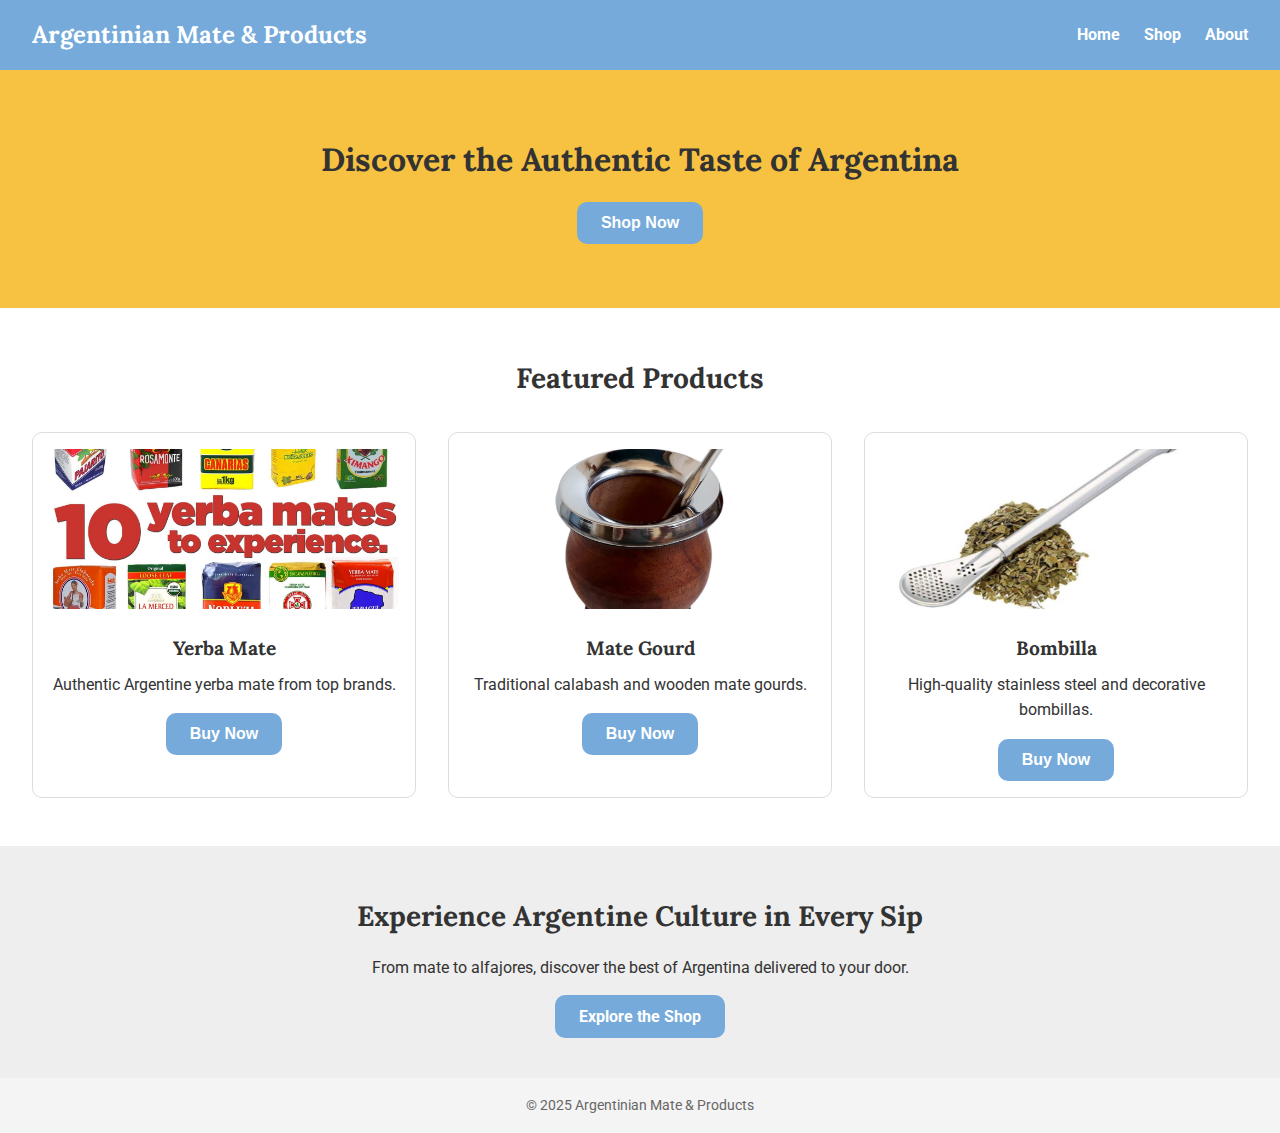
==== project/index.html @ d996465c "project" ====
<!DOCTYPE html>
<html lang="en">
<head>
  <meta charset="UTF-8" />
  <meta name="viewport" content="width=device-width, initial-scale=1.0"/>
  <title>Argentinian Mate & Products Online Store</title>
  <link rel="stylesheet" href="styles/index.css" />
  <link href="https://fonts.googleapis.com/css2?family=Lora:wght@600&family=Roboto&display=swap" rel="stylesheet">
</head>
<body>
  <header>
    <nav>
      <div class="logo"><h1>Argentinian Mate & Products</h1></div>
      <div class="menu">
        <a href="index.html">Home</a>
        <a href="shop.html">Shop</a>
        <a href="about.html">About</a>
      </div>
    </nav>
  </header>

  <!-- Hero Section -->
  <section class="hero">
    <h2>Discover the Authentic Taste of Argentina</h2>
    <button class="btn">Shop Now</button>
  </section>

  <!-- Featured Products Section -->
  <section class="products">
    <h2>Featured Products</h2>
    <div class="product-grid">
      <div class="product">
        <img src="images/yerba.jpg" alt="Yerba Mate">
        <h3>Yerba Mate</h3>
        <p>Authentic Argentine yerba mate from top brands.</p>
        <button class="btn">Buy Now</button>
      </div>
      <div class="product">
        <img src="images/mate.jpg" alt="Mate Gourd">
        <h3>Mate Gourd</h3>
        <p>Traditional calabash and wooden mate gourds.</p>
        <button class="btn">Buy Now</button>
      </div>
      <div class="product">
        <img src="images/bombilla.jpg" alt="Bombilla">
        <h3>Bombilla</h3>
        <p>High-quality stainless steel and decorative bombillas.</p>
        <button class="btn">Buy Now</button>
      </div>
    </div>
  </section>

  <!-- Call to Action Section -->
  <section class="cta">
    <h2>Experience Argentine Culture in Every Sip</h2>
    <p>From mate to alfajores, discover the best of Argentina delivered to your door.</p>
    <a href="shop.html" class="btn">Explore the Shop</a>
  </section>

  <footer>
    <p>&copy; 2025 Argentinian Mate & Products</p>
  </footer>
</body>
</html>
---- project/styles/index.css ----
/* Reset & Base Styles */
* {
    margin: 0;
    padding: 0;
    box-sizing: border-box;
  }
  
  body {
    font-family: 'Roboto', sans-serif;
    color: #333;
    background-color: #fff;
    line-height: 1.6;
  }
  
  h1, h2, h3 {
    font-family: 'Lora', serif;
  }
  
  a {
    text-decoration: none;
    color: inherit;
  }
  
  /* Header */
  header {
    background-color: #75AADB;
    padding: 1rem 2rem;
  }
  
  nav {
    display: flex;
    justify-content: space-between;
    align-items: center;
    flex-wrap: wrap;
  }
  
  .logo h1 {
    color: white;
    font-size: 1.5rem;
  }
  
  .menu {
    display: flex;
    gap: 1.5rem;
  }
  
  .menu a {
    color: white;
    font-weight: bold;
    transition: color 0.3s;
  }
  
  .menu a:hover {
    color: #F7C242;
  }
  
  /* Hero Section */
  .hero {
    background-color: #F7C242;
    text-align: center;
    padding: 4rem 2rem;
  }
  
  .hero h2 {
    font-size: 2rem;
    margin-bottom: 1rem;
  }
  
  .btn {
    background-color: #75AADB;
    color: white;
    padding: 0.75rem 1.5rem;
    border: none;
    border-radius: 10px;
    font-weight: bold;
    cursor: pointer;
    font-size: 1rem;
  }
  
  .btn:hover {
    background-color: #4a88c7;
  }
  
  /* Products Section */
  .products {
    padding: 3rem 2rem;
    text-align: center;
  }
  
  .products h2 {
    font-size: 1.75rem;
    margin-bottom: 2rem;
  }
  
  .product-grid {
    display: grid;
    grid-template-columns: repeat(auto-fit, minmax(220px, 1fr));
    gap: 2rem;
  }
  
  .product {
    border: 1px solid #ddd;
    border-radius: 10px;
    padding: 1rem;
  }
  
  .product img {
    width: 100%;
    height: 160px;
    object-fit: cover;
    border-radius: 8px;
    margin-bottom: 0.5rem;
  }
  
  .product h3 {
    margin-top: 0.5rem;
    font-size: 1.2rem;
  }
  
  .product p {
    margin: 0.5rem 0 1rem;
  }
  
  /* CTA Section */
  .cta {
    background-color: #eee;
    text-align: center;
    padding: 3rem 2rem;
  }
  
  .cta h2 {
    font-size: 1.75rem;
    margin-bottom: 1rem;
  }
  
  .cta p {
    font-size: 1rem;
    margin-bottom: 1.5rem;
  }
  
  /* Footer */
  footer {
    background-color: #f4f4f4;
    text-align: center;
    padding: 1rem;
    font-size: 0.9rem;
    color: #666;
  }
  
  /* Responsive */
  @media (max-width: 768px) {
    .menu {
      flex-direction: column;
      gap: 1rem;
      margin-top: 1rem;
    }
  
    .hero h2,
    .cta h2 {
      font-size: 1.5rem;
    }
  
    .product img {
      height: 140px;
    }
  }
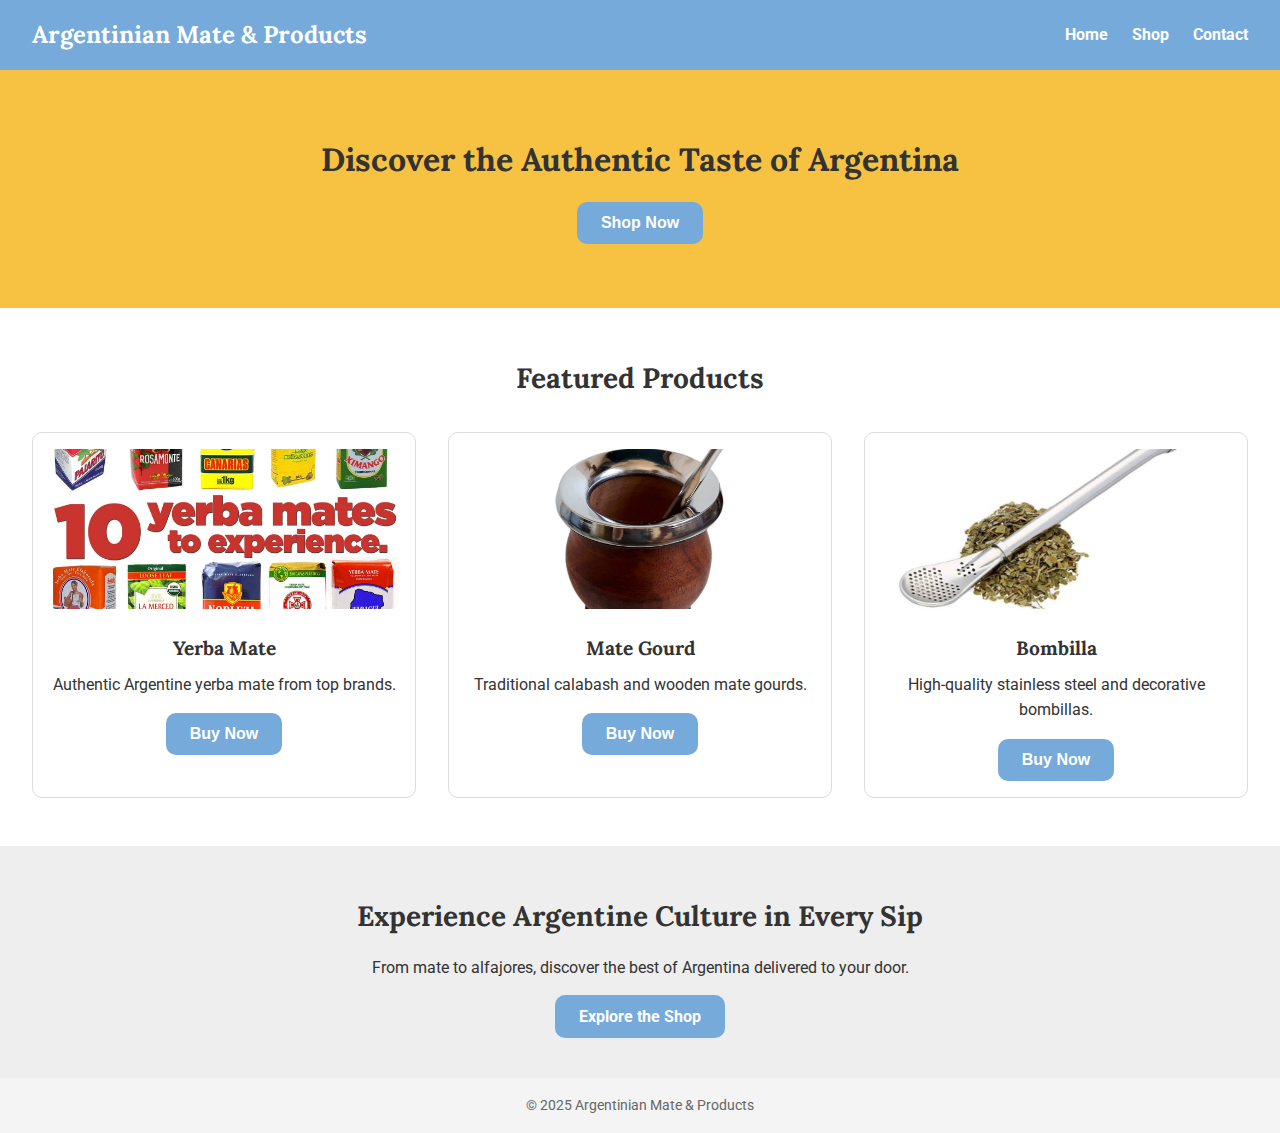
==== commit 48dcefea: "project" ====
--- a/project/index.html
+++ b/project/index.html
@@ -14,7 +14,7 @@
       <div class="menu">
         <a href="index.html">Home</a>
         <a href="shop.html">Shop</a>
-        <a href="about.html">About</a>
+        <a href="contact.html">Contact</a>
       </div>
     </nav>
   </header>
